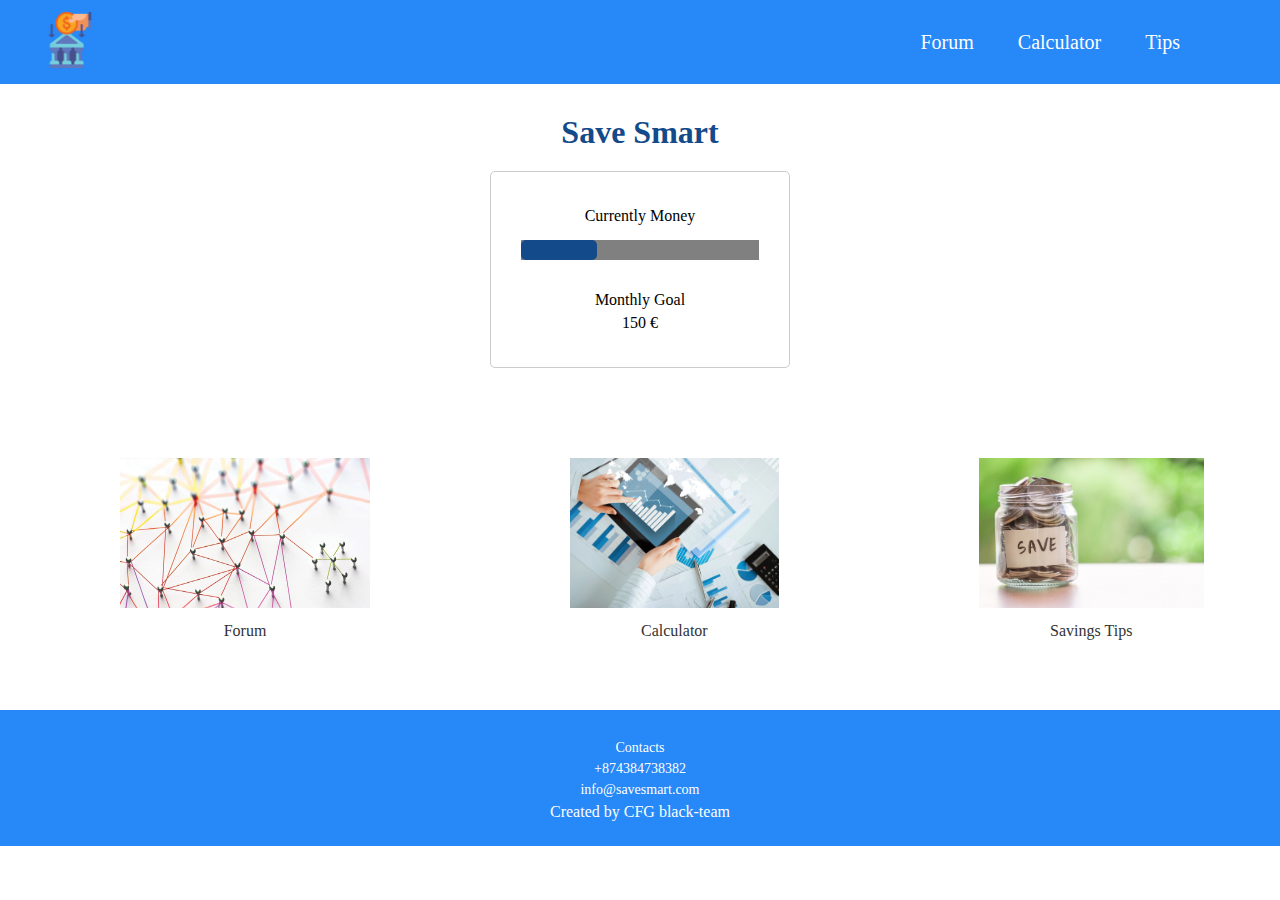
==== index.html @ 10fc606c "index page (elements and CSS)" ====
<!DOCTYPE html>
<html lang="en">
  <head>
    <meta charset="UTF-8">
    <meta name="viewport" content="width=device-width, initial-scale=1.0" >
    <title>Budget Planner</title>
    <link rel="stylesheet" href="style.css" />
  </head>

  <body>
    <nav class="navbar">
        <div class="icon">
          <a href="index.html">
            <img src="imgs/icon.png" alt="">
          </a>  
        </div>
     
        <div class="links">
          <a href="pages/forum.html">Forum</a>
          <a href="pages/calculator.html">Calculator</a>
          <a href="#tips">Tips</a>
        </div>
    </nav>

    <main>
        <h1>Save Smart</h1>

        <div class="goal">
          <p>Currently Money</p>
          <progress id="goalBar" value="32" max="100"> 32% </progress>
          <div class="moneyGoal">
            <p>Monthly Goal</p>
            <p>150 €</p>            
          </div>
        </div>

        <div class="pages">
          <div class="linkPages">
            <img src="imgs/forum.jpg" alt="">
            <a href="pages/forum.html">Forum</a>
          </div>
          <div class="linkPages">
            <img src="imgs/calculator.jpeg" alt="">
            <a href="pages/calculator.html">Calculator</a>
          </div>
          <div class="linkPages">
            <img src="imgs/tips.jpg" alt="">
            <a href="">Savings Tips</a>
          </div>
        </div>

      <footer>
        <div class="footerContacts">
          <p>Contacts</p>
          <p>+874384738382</p>
          <p>info@savesmart.com</p>
        </div>
        <p>Created by CFG black-team</p>
      </footer>

    </main>
    <script src="/js/main.js"></script>
  </body>
</html>
---- style.css ----
body {
    margin: 0;
}

* {
    margin: 0;
    padding: 0;
    box-sizing: border-box;
}

a {
    text-decoration: none;
}

h1 {
    text-align: center;
    margin-top: 30px;
    color: rgb(19, 74, 138);
}

/* Styling the Navbar */
.navbar {
    background-color: rgb(39, 136, 247);
    display: flex;
    justify-content: space-between;
    align-items: center;
    padding: 10px 20px;
}

/* Styling the Navbar icon */
.icon img {
    width: 60px;
    height: auto;
    margin-left: 20px;
    
}

/* Styling the Navbar links */
.links {
    margin-right: 40px;
}

.links a {
    color: white;
    margin-right: 40px;
    font-size: 20px;
}

.links a:hover {
    color: lightgray;
}


/* Styling the footer */
footer {
    background-color: rgb(39, 136, 247);
    color: white;
    text-align: center;
    padding: 20px 0;
}

/* Styling the footer content */
footer p {
    margin: 5px;
}

/* Styling the footer contacts section */
.footerContacts {
    margin-top: 10px;
    font-size: 14px;
}

.footerContacts p {
    margin: 5px 0;
}

/* Styling footer links */
.footerContacts a {
    color: white;
    text-decoration: none;
}

.footerContacts a:hover {
    text-decoration: underline;
}





/* Styling the goal container */
.goal {
    text-align: center;
    margin: 20px auto;
    padding: 30px;
    border: 1px solid #ccc;
    border-radius: 5px;
    max-width: 300px;
}

/* Styling the progress bar */
#goalBar {
    width: 100%;
    height: 20px;
    appearance: none;
    border: none;
    background-color: #f1f1f1;
    border-radius: 10px;
    margin: 10px 0;
}

/* Styling the progress bar value */
#goalBar::-webkit-progress-value {
    background-color: rgb(19, 74, 138);
    border-radius: 5px;
}

/* Styling the labels */
.goal p {
    margin: 5px 0;
}

.moneyGoal {
    margin-top: 20px;
}








/* Styling the pages container */
.pages {
    display: flex;
    justify-content: space-between;
    align-items: center;
    padding: 20px;
}

/* Styling each link set */
.linkPages {
    text-align: center;
    margin: 50px 100px;
}

.linkPages img {
    max-width: 250px;
    height: 150px;
    margin-bottom: 10px;
}

.linkPages a {
    color: #333;
    font-size: 16px;
}

.linkPages a:hover {
    color: lightgray;
}
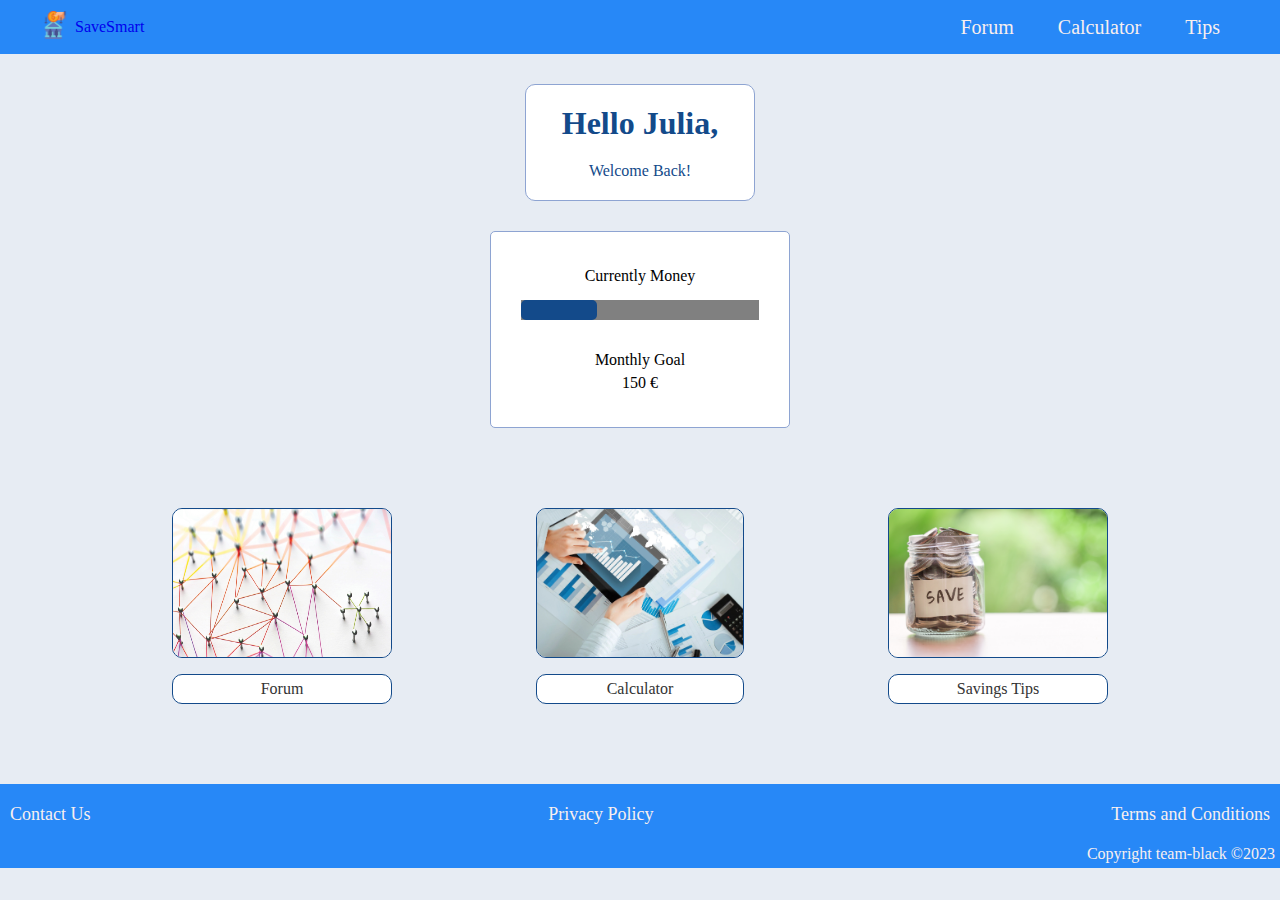
==== commit c544103e: "Calculator + CSS" ====
--- a/index.html
+++ b/index.html
@@ -1,64 +1,68 @@
 <!DOCTYPE html>
 <html lang="en">
   <head>
-    <meta charset="UTF-8">
-    <meta name="viewport" content="width=device-width, initial-scale=1.0" >
+    <meta charset="UTF-8" />
+    <meta name="viewport" content="width=device-width, initial-scale=1.0" />
     <title>Budget Planner</title>
     <link rel="stylesheet" href="style.css" />
   </head>
 
   <body>
     <nav class="navbar">
-        <div class="icon">
-          <a href="index.html">
-            <img src="imgs/icon.png" alt="">
-          </a>  
-        </div>
-     
-        <div class="links">
-          <a href="pages/forum.html">Forum</a>
-          <a href="pages/calculator.html">Calculator</a>
-          <a href="#tips">Tips</a>
-        </div>
+      <div class="icon">
+        <a href="index.html">
+          <img src="imgs/icon.png" alt="" />
+        </a>
+        <a href="index.html">SaveSmart</a>
+      </div>
+
+      <div class="links">
+        <a href="pages/forum.html">Forum</a>
+        <a href="pages/calculator.html">Calculator</a>
+        <a href="pages/tips.html">Tips</a>
+      </div>
     </nav>
 
     <main>
-        <h1>Save Smart</h1>
+      <div class="welcome">
+        <h1>Hello Julia,</h1>
+        <p>Welcome Back!</p>      
+      </div>
 
-        <div class="goal">
-          <p>Currently Money</p>
-          <progress id="goalBar" value="32" max="100"> 32% </progress>
-          <div class="moneyGoal">
-            <p>Monthly Goal</p>
-            <p>150 €</p>            
-          </div>
+
+      <div class="goal">
+        <p>Currently Money</p>
+        <progress id="goalBar" value="32" max="100">32%</progress>
+        <div class="moneyGoal">
+          <p>Monthly Goal</p>
+          <p>150 €</p>
         </div>
+      </div>
 
-        <div class="pages">
-          <div class="linkPages">
-            <img src="imgs/forum.jpg" alt="">
-            <a href="pages/forum.html">Forum</a>
-          </div>
-          <div class="linkPages">
-            <img src="imgs/calculator.jpeg" alt="">
-            <a href="pages/calculator.html">Calculator</a>
-          </div>
-          <div class="linkPages">
-            <img src="imgs/tips.jpg" alt="">
-            <a href="">Savings Tips</a>
-          </div>
+      <div class="pages">
+        <div class="linkPages">
+          <img src="imgs/forum.jpg" alt="" />
+          <a href="pages/forum.html">Forum</a>
         </div>
+        <div class="linkPages">
+          <img src="imgs/calculator.jpeg" alt="" />
+          <a href="pages/calculator.html">Calculator</a>
+        </div>
+        <div class="linkPages">
+          <img src="imgs/tips.jpg" alt="" />
+          <a href="pages/tips.html">Savings Tips</a>
+        </div>
+      </div>
 
       <footer>
         <div class="footerContacts">
-          <p>Contacts</p>
-          <p>+874384738382</p>
-          <p>info@savesmart.com</p>
+          <a href="mailto:info@savesmart.com">Contact Us</a>
+          <a href="" target="_blank">Privacy Policy</a>
+          <a href="" target="_blank">Terms and Conditions</a>
         </div>
-        <p>Created by CFG black-team</p>
+        <p>Copyright team-black ©2023</p>
       </footer>
-
     </main>
     <script src="/js/main.js"></script>
   </body>
-</html>+</html>
--- a/style.css
+++ b/style.css
@@ -1,5 +1,13 @@
+:root {
+    --main-blue: rgb(39, 136, 247); 
+    --secondary-blue: #8EA4D2; 
+    --main-white : #f8efef;
+}
+
+
 body {
     margin: 0;
+    background-color: rgb(231, 236, 243);
 }
 
 * {
@@ -14,69 +22,105 @@
 
 h1 {
     text-align: center;
-    margin-top: 30px;
     color: rgb(19, 74, 138);
 }
 
 /* Styling the Navbar */
 .navbar {
-    background-color: rgb(39, 136, 247);
+    background-color: var(--main-blue);
+    width: 100%;
     display: flex;
     justify-content: space-between;
     align-items: center;
     padding: 10px 20px;
-}
+    /* overflow: hidden; */
+}
+
+@media only screen and (max-width: 600px) {
+    .navbar{
+        display: flex;
+        justify-content: space-between;
+        align-items:first baseline;
+        /* padding: 10px; */
+    }
+    
+    .links a{
+        margin-right: 0;
+    }
+}
+
+
 
 /* Styling the Navbar icon */
+.icon {
+    /* text-align: center; */
+    color: var(--main-white);
+    margin-left: 20px;  
+    display: flex;
+    align-items: center;
+    gap: 5px;
+}
+
 .icon img {
-    width: 60px;
+    width: 30px;
     height: auto;
-    margin-left: 20px;
-    
 }
 
 /* Styling the Navbar links */
 .links {
-    margin-right: 40px;
+    /* margin-right: 40px; */
 }
 
 .links a {
-    color: white;
+    color: var(--main-white);
     margin-right: 40px;
     font-size: 20px;
 }
 
 .links a:hover {
     color: lightgray;
-}
+    background-color: var(--secondary-blue);
+    padding: 15px;
+}
+
+
 
 
 /* Styling the footer */
 footer {
-    background-color: rgb(39, 136, 247);
-    color: white;
-    text-align: center;
-    padding: 20px 0;
+    background-color: var(--main-blue);
+    color: var(--main-white);
+    text-align: center;
+    display: flex;
+    flex-direction: column; 
+    flex-wrap: wrap;
 }
 
 /* Styling the footer content */
 footer p {
-    margin: 5px;
+    /* margin: 5px; */
 }
 
 /* Styling the footer contacts section */
 .footerContacts {
-    margin-top: 10px;
-    font-size: 14px;
-}
-
-.footerContacts p {
-    margin: 5px 0;
+    display: flex;
+    justify-content: space-between;
+    padding: 20px 10px;
+    gap: 1rem;
+    /* margin-top: 10px; */
+    font-size: 18px;
+    /* text-align: left; */
+}
+
+footer p{
+    display: flex;
+    align-self: flex-end;
+    padding: 0 5px 5px 0;
 }
 
 /* Styling footer links */
 .footerContacts a {
-    color: white;
+    color: var(--main-white);
     text-decoration: none;
 }
 
@@ -84,6 +128,38 @@
     text-decoration: underline;
 }
 
+@media only screen and (max-width: 600px) {
+    footer {
+        display: flex;
+        flex-direction: column;
+    } 
+
+    footer p {
+        font-size: x-small;
+    }
+}
+
+
+
+
+
+/* Styling the welcome container */
+.welcome {
+    text-align: center;
+    background-color: white;
+    margin: 30px 525px;
+    border: 1px solid;
+    border-radius: 10px;
+    border-color: var(--secondary-blue);
+    padding-top: 20px;
+    padding-bottom: 20px;
+}
+
+.welcome p {
+    color: rgb(19, 74, 138);
+    margin-top: 20px;
+}
+
 
 
 
@@ -93,9 +169,11 @@
     text-align: center;
     margin: 20px auto;
     padding: 30px;
-    border: 1px solid #ccc;
+    border: 1px solid;
     border-radius: 5px;
+    border-color: var(--secondary-blue);
     max-width: 300px;
+    background-color: white;
 }
 
 /* Styling the progress bar */
@@ -129,33 +207,112 @@
 
 
 
-
-
 /* Styling the pages container */
 .pages {
     display: flex;
-    justify-content: space-between;
+    justify-content: space-around;
     align-items: center;
-    padding: 20px;
+    gap: 0px;
+    margin: 5rem 100px;
 }
 
 /* Styling each link set */
 .linkPages {
-    text-align: center;
-    margin: 50px 100px;
+    display: flex;
+    flex-direction: column;
+    text-align: center;
+    min-width: 150px;
+    gap: 1rem;
 }
 
 .linkPages img {
-    max-width: 250px;
+    max-width: 220px;
     height: 150px;
-    margin-bottom: 10px;
+    border: 1px solid;
+    border-radius: 10px;
+    border-color: rgb(19, 74, 138);
 }
 
 .linkPages a {
     color: #333;
     font-size: 16px;
+    border: 1px solid;
+    border-radius: 10px;
+    border-color: rgb(19, 74, 138);
+    background-color: white;
+    padding: 5px 10px; 
+    text-align: center;
 }
 
 .linkPages a:hover {
     color: lightgray;
 }
+
+@media only screen and (max-width: 600px) {
+    .pages {
+        display: flex;
+        align-items: center;
+        justify-content: center;
+    }
+}
+
+
+
+
+
+
+
+
+/* Styling the calculator container */
+.calculator {
+    max-width: 400px;
+    margin: 0 auto;
+    padding: 20px;
+    border: 1px solid #ccc;
+    border-radius: 5px;
+    text-align: center;
+    background-color: #f9f9f9;
+}
+
+/* Styling calculator elements */
+h1 {
+    margin-bottom: 20px;
+}
+
+label {
+    display: block;
+    margin-bottom: 5px;
+}
+
+input {
+    width: 100%;
+    padding: 8px;
+    margin-bottom: 15px;
+    border: 1px solid #ccc;
+    border-radius: 3px;
+}
+
+button {
+    background-color: #007BFF;
+    color: white;
+    padding: 10px 20px;
+    border: none;
+    border-radius: 5px;
+    cursor: pointer;
+    transition: background-color 0.3s;
+}
+
+button:hover {
+    background-color: #0056b3;
+}
+
+#results {
+    margin-top: 20px;
+    text-align: center;
+}
+
+/* Styling result message */
+#resultMessage {
+    font-weight: bold;
+    color: #333;
+}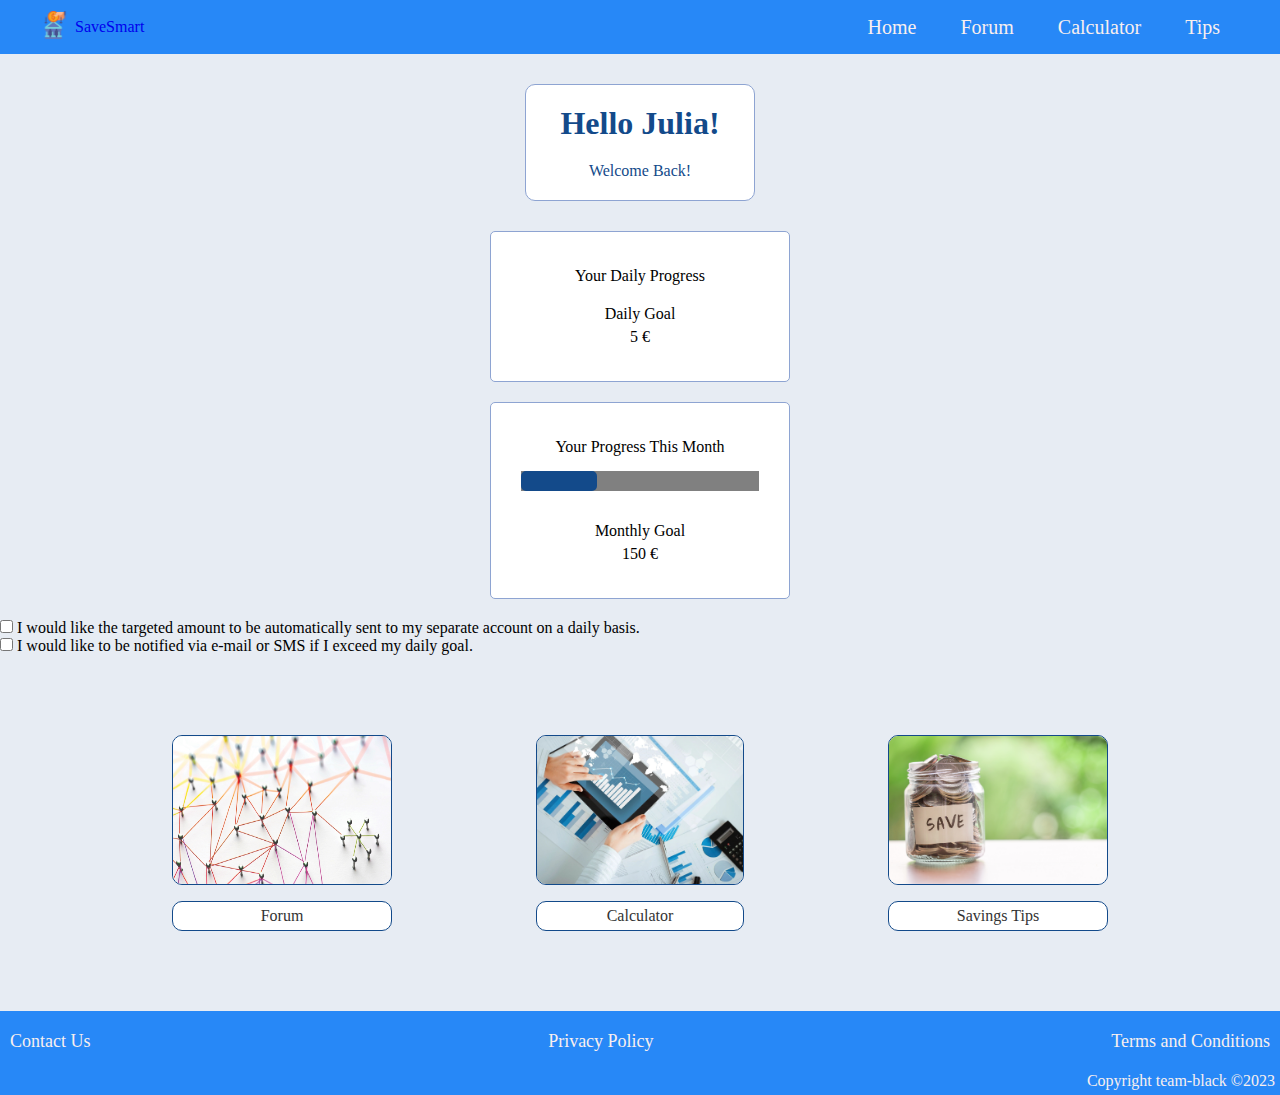
==== commit 332e0a66: "- some elements are positioned  differently and hence necessary changes are made in the html file. -" ====
--- a/index.html
+++ b/index.html
@@ -4,7 +4,11 @@
     <meta charset="UTF-8" />
     <meta name="viewport" content="width=device-width, initial-scale=1.0" />
     <title>Budget Planner</title>
-    <link rel="stylesheet" href="style.css" />
+
+    <!-- styling of body, navbar and footer  -->
+    <link rel="stylesheet" href="./main.css" />
+
+    <link rel="stylesheet" href="./styles/index.css" />
   </head>
 
   <body>
@@ -17,6 +21,7 @@
       </div>
 
       <div class="links">
+        <a href="./index.html">Home</a>
         <a href="pages/forum.html">Forum</a>
         <a href="pages/calculator.html">Calculator</a>
         <a href="pages/tips.html">Tips</a>
@@ -25,17 +30,43 @@
 
     <main>
       <div class="welcome">
-        <h1>Hello Julia,</h1>
-        <p>Welcome Back!</p>      
+        <h1 id="username">Hello Julia!</h1>
+        <p>Welcome Back!</p>
       </div>
 
+      <div class="goals" >
+        <div class="goal">
+          <p>Your Daily Progress</p>
+          <div class="moneyGoal">
+            <p>Daily Goal</p>
+            <p id="dailyGoal">5 €</p>
+          </div>
+        </div>
 
-      <div class="goal">
-        <p>Currently Money</p>
-        <progress id="goalBar" value="32" max="100">32%</progress>
-        <div class="moneyGoal">
-          <p>Monthly Goal</p>
-          <p>150 €</p>
+        <div class="goal">
+          <p>Your Progress This Month</p>
+          <progress id="goalBar" value="32" max="100">32%</progress>
+          <div class="moneyGoal">
+            <p>Monthly Goal</p>
+            <p id="monthlyGoal">150 €</p>
+          </div>
+        </div>
+      </div>
+
+      <div id="options">
+        <div class="option">
+          <input type="checkbox" id="option1" name="option1" value="option1" />
+          <label for="option1"
+            >I would like the targeted amount to be automatically sent to my
+            separate account on a daily basis.</label
+          >
+        </div>
+        <div class="option">
+          <input type="checkbox" id="option2" name="option2" value="option2" />
+          <label for="option2"
+            >I would like to be notified via e-mail or SMS if I exceed my daily
+            goal.</label
+          >
         </div>
       </div>
 
@@ -63,6 +94,6 @@
         <p>Copyright team-black ©2023</p>
       </footer>
     </main>
-    <script src="/js/main.js"></script>
+    <script src="./js/dummy_data.js"></script>
   </body>
 </html>
--- a/main.css
+++ b/main.css
@@ -0,0 +1,125 @@
+/* This file contains general rules for styling of body, navigation bar and footer */
+:root {
+    --main-blue: rgb(39, 136, 247);
+    --secondary-blue: #8EA4D2;
+    --main-white: #f8efef;
+}
+
+
+body {
+    margin: 0;
+    background-color: rgb(231, 236, 243);
+}
+
+* {
+    margin: 0;
+    padding: 0;
+    box-sizing: border-box;
+}
+
+/* Styling the Navbar */
+.navbar {
+    background-color: var(--main-blue);
+    width: 100%;
+    display: flex;
+    justify-content: space-between;
+    align-items: center;
+    padding: 10px 20px;
+}
+
+/* styling navbar and the related elements to make the page responsive */
+@media only screen and (max-width: 600px) {
+    .navbar {
+        display: flex;
+        justify-content: space-between;
+        align-items: first baseline;
+        /* padding: 10px; */
+    }
+
+    .links a {
+        margin-right: 0;
+    }
+}
+
+
+
+/* Styling the Navbar icon */
+.icon {
+    /* text-align: center; */
+    color: var(--main-white);
+    margin-left: 20px;
+    display: flex;
+    align-items: center;
+    gap: 5px;
+}
+
+.icon img {
+    width: 30px;
+    height: auto;
+}
+
+/* Styling the Navbar links */
+
+.links a {
+    color: var(--main-white);
+    margin-right: 40px;
+    font-size: 20px;
+}
+
+.links a:hover {
+    color: lightgray;
+    background-color: var(--secondary-blue);
+    padding: 15px;
+}
+
+
+
+
+/* Styling the footer */
+footer {
+    background-color: var(--main-blue);
+    color: var(--main-white);
+    text-align: center;
+    display: flex;
+    flex-direction: column;
+}
+
+
+/* Styling the footer contacts section */
+.footerContacts {
+    display: flex;
+    justify-content: space-between;
+    padding: 20px 10px;
+    gap: 1rem;
+    /* margin-top: 10px; */
+    font-size: 18px;
+    /* text-align: left; */
+}
+
+footer p {
+    display: flex;
+    align-self: flex-end;
+    padding: 0 5px 5px 0;
+}
+
+/* Styling footer links */
+.footerContacts a {
+    color: var(--main-white);
+    text-decoration: none;
+}
+
+.footerContacts a:hover {
+    text-decoration: underline;
+}
+
+/* styling footer and the related elements to make the page responsive */
+@media only screen and (max-width: 600px) {
+    footer {
+        display: flex;
+        flex-direction: column;
+    }
+
+    footer p {
+        font-size: x-small;
+    }
+}--- a/styles/index.css
+++ b/styles/index.css
@@ -0,0 +1,120 @@
+a {
+    text-decoration: none;
+}
+
+
+/* !!!!! */
+h1 {
+    text-align: center;
+    color: rgb(19, 74, 138);
+}
+
+/* Styling the welcome container */
+.welcome {
+    text-align: center;
+    background-color: white;
+    margin: 30px 525px;
+    border: 1px solid;
+    border-radius: 10px;
+    border-color: var(--secondary-blue);
+    padding-top: 20px;
+    padding-bottom: 20px;
+}
+
+.welcome p {
+    color: rgb(19, 74, 138);
+    margin-top: 20px;
+}
+
+
+
+/* Styling the goal container */
+.goal {
+    text-align: center;
+    margin: 20px auto;
+    padding: 30px;
+    border: 1px solid;
+    border-radius: 5px;
+    border-color: var(--secondary-blue);
+    max-width: 300px;
+    background-color: white;
+}
+
+/* Styling the progress bar */
+#goalBar {
+    width: 100%;
+    height: 20px;
+    appearance: none;
+    border: none;
+    background-color: #f1f1f1;
+    border-radius: 10px;
+    margin: 10px 0;
+}
+
+/* Styling the progress bar value */
+#goalBar::-webkit-progress-value {
+    background-color: rgb(19, 74, 138);
+    border-radius: 5px;
+}
+
+/* Styling the labels */
+.goal p {
+    margin: 5px 0;
+}
+
+.moneyGoal {
+    margin-top: 20px;
+}
+
+
+/* Styling the pages container */
+.pages {
+    display: flex;
+    justify-content: space-around;
+    flex-wrap: wrap;
+    align-items: center;
+    gap: 0px;
+    margin: 5rem 100px;
+}
+
+/* Styling each link set */
+.linkPages {
+    display: flex;
+    flex-direction: column;
+    text-align: center;
+    min-width: 150px;
+    gap: 1rem;
+}
+
+.linkPages img {
+    max-width: 220px;
+    height: 150px;
+    border: 1px solid;
+    border-radius: 10px;
+    border-color: rgb(19, 74, 138);
+}
+
+.linkPages a {
+    color: #333;
+    font-size: 16px;
+    border: 1px solid;
+    border-radius: 10px;
+    border-color: rgb(19, 74, 138);
+    background-color: white;
+    padding: 5px 10px; 
+    text-align: center;
+}
+
+.linkPages a:hover {
+    color: lightgray;
+}
+
+@media only screen and (max-width: 600px) {
+    .pages {
+        display: flex;
+        align-items: center;
+        justify-content: center;
+        flex-wrap: wrap;
+        gap: 2rem;
+    }
+}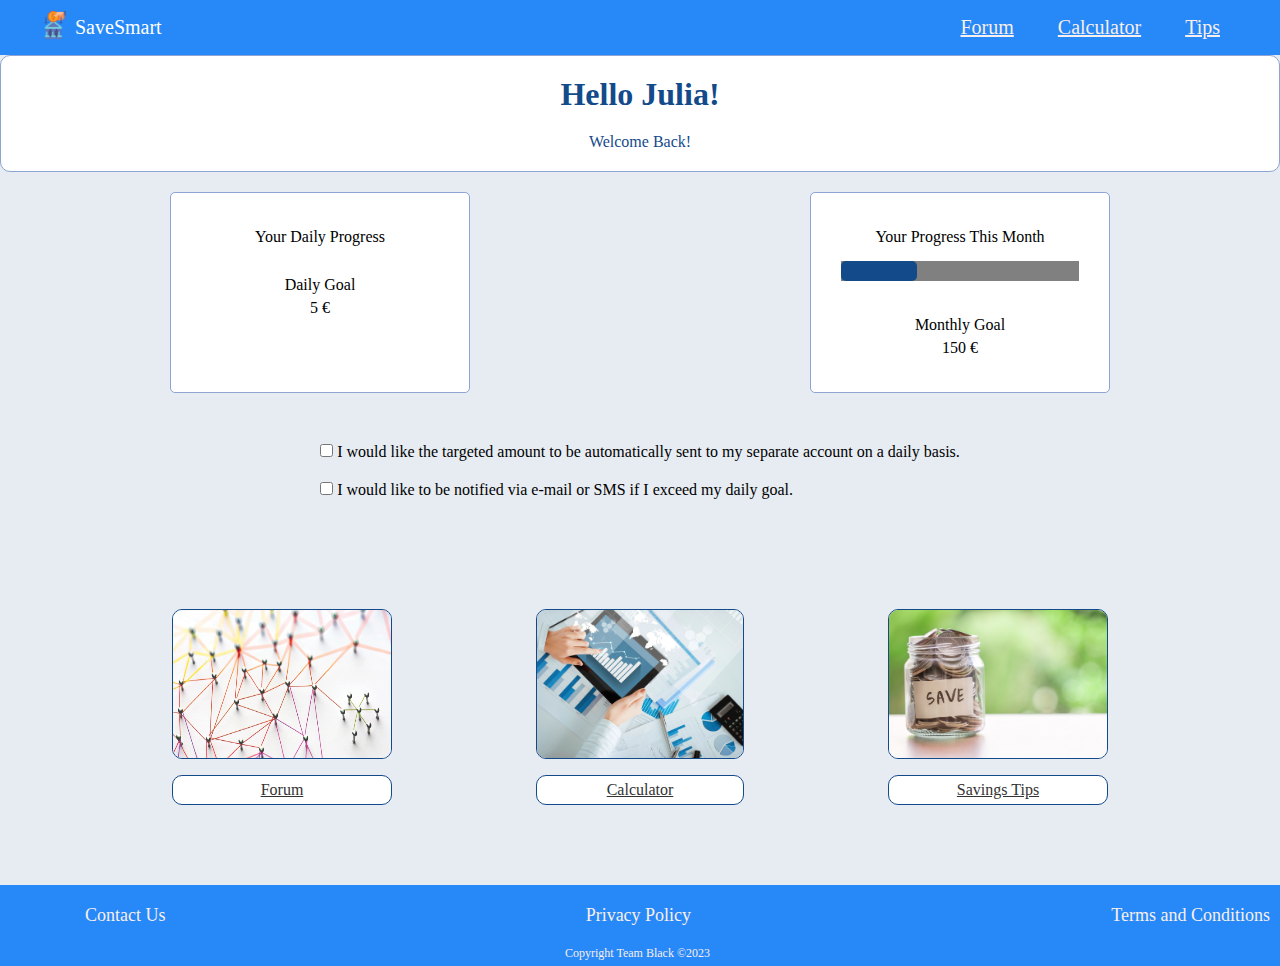
==== commit c1350823: "styling of a element in the navbar, is moved to main.css and deleted from the index.css file." ====
--- a/index.html
+++ b/index.html
@@ -7,7 +7,6 @@
 
     <!-- styling of body, navbar and footer  -->
     <link rel="stylesheet" href="./main.css" />
-
     <link rel="stylesheet" href="./styles/index.css" />
   </head>
 
@@ -21,7 +20,6 @@
       </div>
 
       <div class="links">
-        <a href="./index.html">Home</a>
         <a href="pages/forum.html">Forum</a>
         <a href="pages/calculator.html">Calculator</a>
         <a href="pages/tips.html">Tips</a>
@@ -85,15 +83,15 @@
         </div>
       </div>
 
-      <footer>
-        <div class="footerContacts">
-          <a href="mailto:info@savesmart.com">Contact Us</a>
-          <a href="" target="_blank">Privacy Policy</a>
-          <a href="" target="_blank">Terms and Conditions</a>
-        </div>
-        <p>Copyright team-black ©2023</p>
-      </footer>
     </main>
+    <footer>
+      <div class="footerContacts">
+        <a href="mailto:info@savesmart.com">Contact Us</a>
+        <a href="./pages/extra/privacy_policy.html" target="_blank">Privacy Policy</a>
+        <a href="./pages/extra/terms_and_conditions.html" target="_blank">Terms and Conditions</a>
+      </div>
+      <p>Copyright Team Black ©2023</p>
+    </footer>
     <script src="./js/dummy_data.js"></script>
   </body>
 </html>
--- a/main.css
+++ b/main.css
@@ -1,125 +1,126 @@
 /* This file contains general rules for styling of body, navigation bar and footer */
 :root {
-    --main-blue: rgb(39, 136, 247);
-    --secondary-blue: #8EA4D2;
-    --main-white: #f8efef;
+  --main-blue: rgb(39, 136, 247);
+  --secondary-blue: #8ea4d2;
+  --main-white: #f8efef;
 }
 
-
 body {
-    margin: 0;
-    background-color: rgb(231, 236, 243);
+  margin: 0;
+  background-color: rgb(231, 236, 243);
 }
 
 * {
-    margin: 0;
-    padding: 0;
-    box-sizing: border-box;
+  margin: 0;
+  padding: 0;
+  box-sizing: border-box;
 }
 
 /* Styling the Navbar */
 .navbar {
-    background-color: var(--main-blue);
-    width: 100%;
-    display: flex;
-    justify-content: space-between;
-    align-items: center;
-    padding: 10px 20px;
+  background-color: var(--main-blue);
+  width: 100%;
+  display: flex;
+  justify-content: space-between;
+  align-items: center;
+  padding: 10px 20px;
 }
 
 /* styling navbar and the related elements to make the page responsive */
 @media only screen and (max-width: 600px) {
-    .navbar {
-        display: flex;
-        justify-content: space-between;
-        align-items: first baseline;
-        /* padding: 10px; */
-    }
+  .navbar {
+    display: flex;
+    justify-content: space-between;
+    align-items: first baseline;
+    /* padding: 10px; */
+  }
 
-    .links a {
-        margin-right: 0;
-    }
+  .links a {
+    margin-right: 0;
+  }
 }
-
-
 
 /* Styling the Navbar icon */
 .icon {
-    /* text-align: center; */
-    color: var(--main-white);
-    margin-left: 20px;
-    display: flex;
-    align-items: center;
-    gap: 5px;
+  /* text-align: center; */
+  color: var(--main-white);
+  margin-left: 20px;
+  display: flex;
+  align-items: center;
+  gap: 5px;
 }
 
 .icon img {
-    width: 30px;
-    height: auto;
+  width: 30px;
+  height: auto;
+}
+
+.icon a {
+  text-decoration: none;
+  color: white;
+  font-size: 20px;
 }
 
 /* Styling the Navbar links */
 
 .links a {
-    color: var(--main-white);
-    margin-right: 40px;
-    font-size: 20px;
+  color: var(--main-white);
+  margin-right: 40px;
+  font-size: 20px;
 }
 
 .links a:hover {
-    color: lightgray;
-    background-color: var(--secondary-blue);
-    padding: 15px;
+  color: lightgray;
+  background-color: var(--secondary-blue);
+  padding: 15px;
 }
-
-
-
 
 /* Styling the footer */
 footer {
-    background-color: var(--main-blue);
-    color: var(--main-white);
-    text-align: center;
-    display: flex;
-    flex-direction: column;
+  background-color: var(--main-blue);
+  color: var(--main-white);
+  text-align: center;
+  display: flex;
+  flex-direction: column;
 }
-
 
 /* Styling the footer contacts section */
 .footerContacts {
-    display: flex;
-    justify-content: space-between;
-    padding: 20px 10px;
-    gap: 1rem;
-    /* margin-top: 10px; */
-    font-size: 18px;
-    /* text-align: left; */
+  display: flex;
+  justify-content: space-between;
+  padding: 20px 10px;
+  gap: 1rem;
+  /* margin-top: 10px; */
+  font-size: 18px;
+  /* text-align: left; */
 }
 
 footer p {
-    display: flex;
-    align-self: flex-end;
-    padding: 0 5px 5px 0;
+  display: flex;
+  align-self: center;
+  padding: 0 5px 5px 0;
+  font-size: 12px;
 }
 
 /* Styling footer links */
 .footerContacts a {
-    color: var(--main-white);
-    text-decoration: none;
+  color: var(--main-white);
+  text-decoration: none;
+  padding-left: 75px;
 }
 
 .footerContacts a:hover {
-    text-decoration: underline;
+  text-decoration: underline;
 }
 
 /* styling footer and the related elements to make the page responsive */
 @media only screen and (max-width: 600px) {
-    footer {
-        display: flex;
-        flex-direction: column;
-    }
+  footer {
+    display: flex;
+    flex-direction: column;
+  }
 
-    footer p {
-        font-size: x-small;
-    }
-}+  footer p {
+    font-size: x-small;
+  }
+}
--- a/styles/index.css
+++ b/styles/index.css
@@ -1,120 +1,144 @@
-a {
-    text-decoration: none;
-}
-
-
-/* !!!!! */
 h1 {
-    text-align: center;
-    color: rgb(19, 74, 138);
+  text-align: center;
+  color: rgb(19, 74, 138);
 }
 
 /* Styling the welcome container */
 .welcome {
-    text-align: center;
-    background-color: white;
-    margin: 30px 525px;
-    border: 1px solid;
-    border-radius: 10px;
-    border-color: var(--secondary-blue);
-    padding-top: 20px;
-    padding-bottom: 20px;
+  text-align: center;
+  background-color: white;
+  border: 1px solid;
+  border-radius: 10px;
+  border-color: var(--secondary-blue);
+  padding: 20px 0;
 }
 
 .welcome p {
-    color: rgb(19, 74, 138);
-    margin-top: 20px;
+  color: rgb(19, 74, 138);
+  margin-top: 20px;
 }
 
+/* Styling the goal container */
+.goals {
+  display: grid;
+  grid-template-columns: 2fr 2fr;
+  justify-content: space-evenly;
+}
 
-
-/* Styling the goal container */
 .goal {
-    text-align: center;
-    margin: 20px auto;
-    padding: 30px;
-    border: 1px solid;
-    border-radius: 5px;
-    border-color: var(--secondary-blue);
-    max-width: 300px;
-    background-color: white;
+  text-align: center;
+  margin: 20px auto;
+  padding: 30px;
+  border: 1px solid;
+  border-radius: 5px;
+  border-color: var(--secondary-blue);
+  max-width: 300px;
+  background-color: white;
+  width: 300px;
+  display: flex;
+  flex-direction: column;
+  align-items: center;
 }
 
 /* Styling the progress bar */
 #goalBar {
-    width: 100%;
-    height: 20px;
-    appearance: none;
-    border: none;
-    background-color: #f1f1f1;
-    border-radius: 10px;
-    margin: 10px 0;
+  width: 100%;
+  height: 20px;
+  appearance: none;
+  border: none;
+  background-color: #f1f1f1;
+  border-radius: 10px;
+  margin: 10px 0;
 }
 
 /* Styling the progress bar value */
 #goalBar::-webkit-progress-value {
-    background-color: rgb(19, 74, 138);
-    border-radius: 5px;
+  background-color: rgb(19, 74, 138);
+  border-radius: 5px;
 }
 
 /* Styling the labels */
 .goal p {
-    margin: 5px 0;
+  margin: 5px 0;
 }
 
 .moneyGoal {
-    margin-top: 20px;
+  margin-top: 20px;
+  
+}
+
+@media only screen and (max-width: 600px) {
+  .goals {
+    display: grid;
+    grid-template-columns: 2fr;
+    grid-template-rows: max-content;
+  }
 }
 
 
 /* Styling the pages container */
 .pages {
-    display: flex;
-    justify-content: space-around;
-    flex-wrap: wrap;
-    align-items: center;
-    gap: 0px;
-    margin: 5rem 100px;
+  display: flex;
+  justify-content: space-around;
+  flex-wrap: wrap;
+  align-items: center;
+  gap: 0px;
+  margin: 5rem 100px;
 }
 
 /* Styling each link set */
 .linkPages {
-    display: flex;
-    flex-direction: column;
-    text-align: center;
-    min-width: 150px;
-    gap: 1rem;
+  display: flex;
+  flex-direction: column;
+  text-align: center;
+  min-width: 150px;
+  gap: 1rem;
 }
 
 .linkPages img {
-    max-width: 220px;
-    height: 150px;
-    border: 1px solid;
-    border-radius: 10px;
-    border-color: rgb(19, 74, 138);
+  max-width: 220px;
+  height: 150px;
+  border: 1px solid;
+  border-radius: 10px;
+  border-color: rgb(19, 74, 138);
 }
 
 .linkPages a {
-    color: #333;
-    font-size: 16px;
-    border: 1px solid;
-    border-radius: 10px;
-    border-color: rgb(19, 74, 138);
-    background-color: white;
-    padding: 5px 10px; 
-    text-align: center;
+  color: #333;
+  font-size: 16px;
+  border: 1px solid;
+  border-radius: 10px;
+  border-color: rgb(19, 74, 138);
+  background-color: white;
+  padding: 5px 10px;
+  text-align: center;
 }
 
 .linkPages a:hover {
-    color: lightgray;
+  color: lightgray;
 }
 
 @media only screen and (max-width: 600px) {
-    .pages {
-        display: flex;
-        align-items: center;
-        justify-content: center;
-        flex-wrap: wrap;
-        gap: 2rem;
-    }
+  .pages {
+    display: flex;
+    align-items: center;
+    justify-content: center;
+    flex-wrap: wrap;
+    gap: 2rem;
+  }
+}
+
+#options {
+  display: grid;
+  align-items: center;
+  justify-content: center;
+  align-items: center;
+  word-wrap: break-word;
+  font-size: medium;
+  font-weight: 500;
+  padding: 20px;
+}
+
+.option {
+  padding: 10px;
 }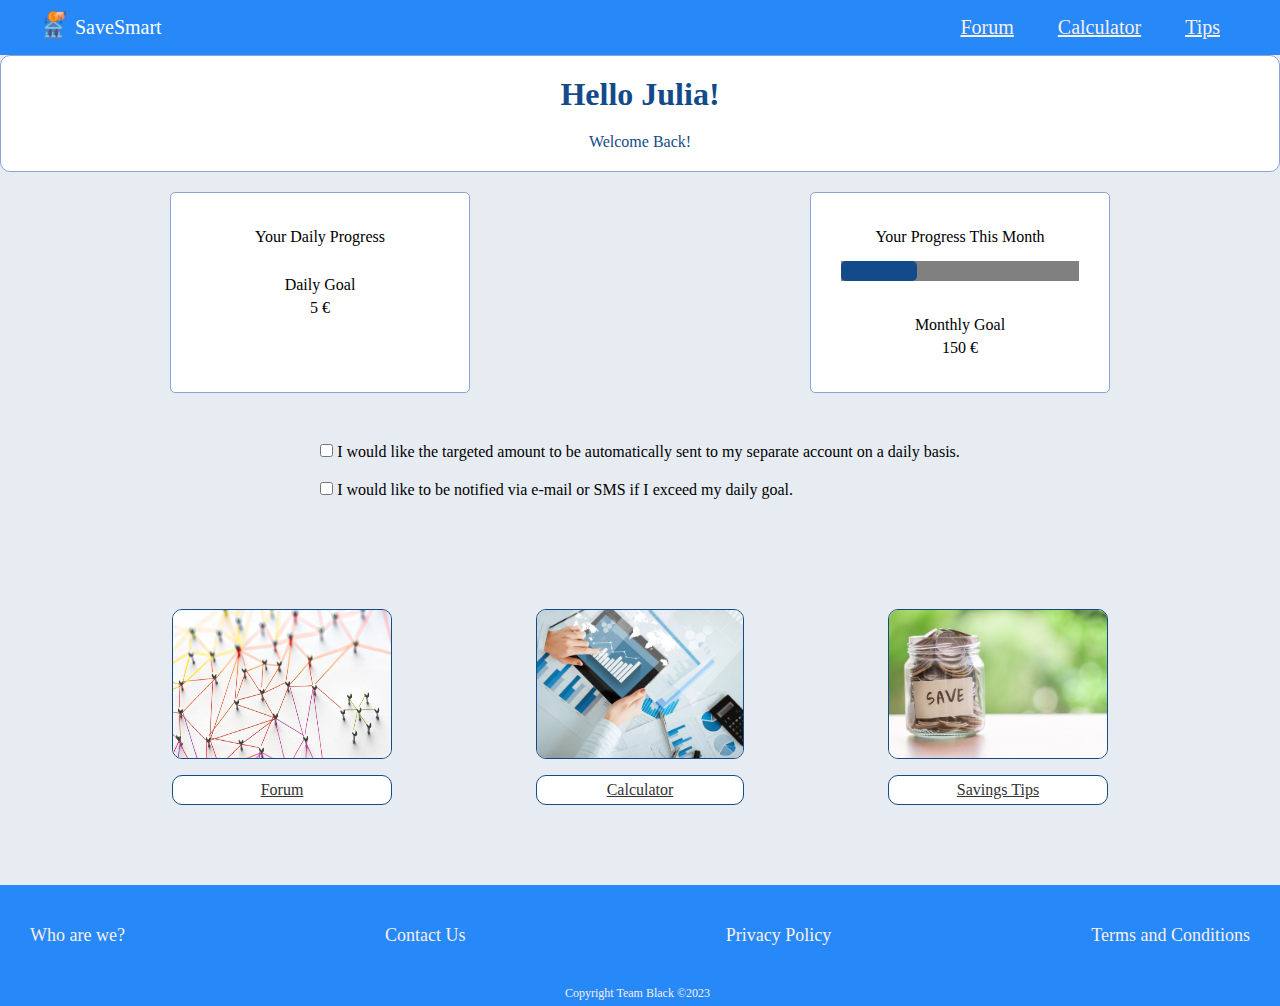
==== commit 3d736781: "a new page is created with basic code and styling." ====
--- a/index.html
+++ b/index.html
@@ -86,6 +86,7 @@
     </main>
     <footer>
       <div class="footerContacts">
+        <a href="./pages/extra/who_are_we.html" target="_blank">Who are we?</a> 
         <a href="mailto:info@savesmart.com">Contact Us</a>
         <a href="./pages/extra/privacy_policy.html" target="_blank">Privacy Policy</a>
         <a href="./pages/extra/terms_and_conditions.html" target="_blank">Terms and Conditions</a>
--- a/main.css
+++ b/main.css
@@ -8,6 +8,9 @@
 body {
   margin: 0;
   background-color: rgb(231, 236, 243);
+  min-height: 100vh;
+  display: flex;
+  flex-direction: column;
 }
 
 * {
@@ -32,7 +35,6 @@
     display: flex;
     justify-content: space-between;
     align-items: first baseline;
-    /* padding: 10px; */
   }
 
   .links a {
@@ -42,7 +44,6 @@
 
 /* Styling the Navbar icon */
 .icon {
-  /* text-align: center; */
   color: var(--main-white);
   margin-left: 20px;
   display: flex;
@@ -82,6 +83,7 @@
   text-align: center;
   display: flex;
   flex-direction: column;
+  margin-top: auto;
 }
 
 /* Styling the footer contacts section */
@@ -89,24 +91,20 @@
   display: flex;
   justify-content: space-between;
   padding: 20px 10px;
-  gap: 1rem;
-  /* margin-top: 10px; */
   font-size: 18px;
-  /* text-align: left; */
 }
 
 footer p {
-  display: flex;
-  align-self: center;
+  text-align: center;
   padding: 0 5px 5px 0;
   font-size: 12px;
 }
 
 /* Styling footer links */
 .footerContacts a {
+  padding: 20px;
   color: var(--main-white);
   text-decoration: none;
-  padding-left: 75px;
 }
 
 .footerContacts a:hover {
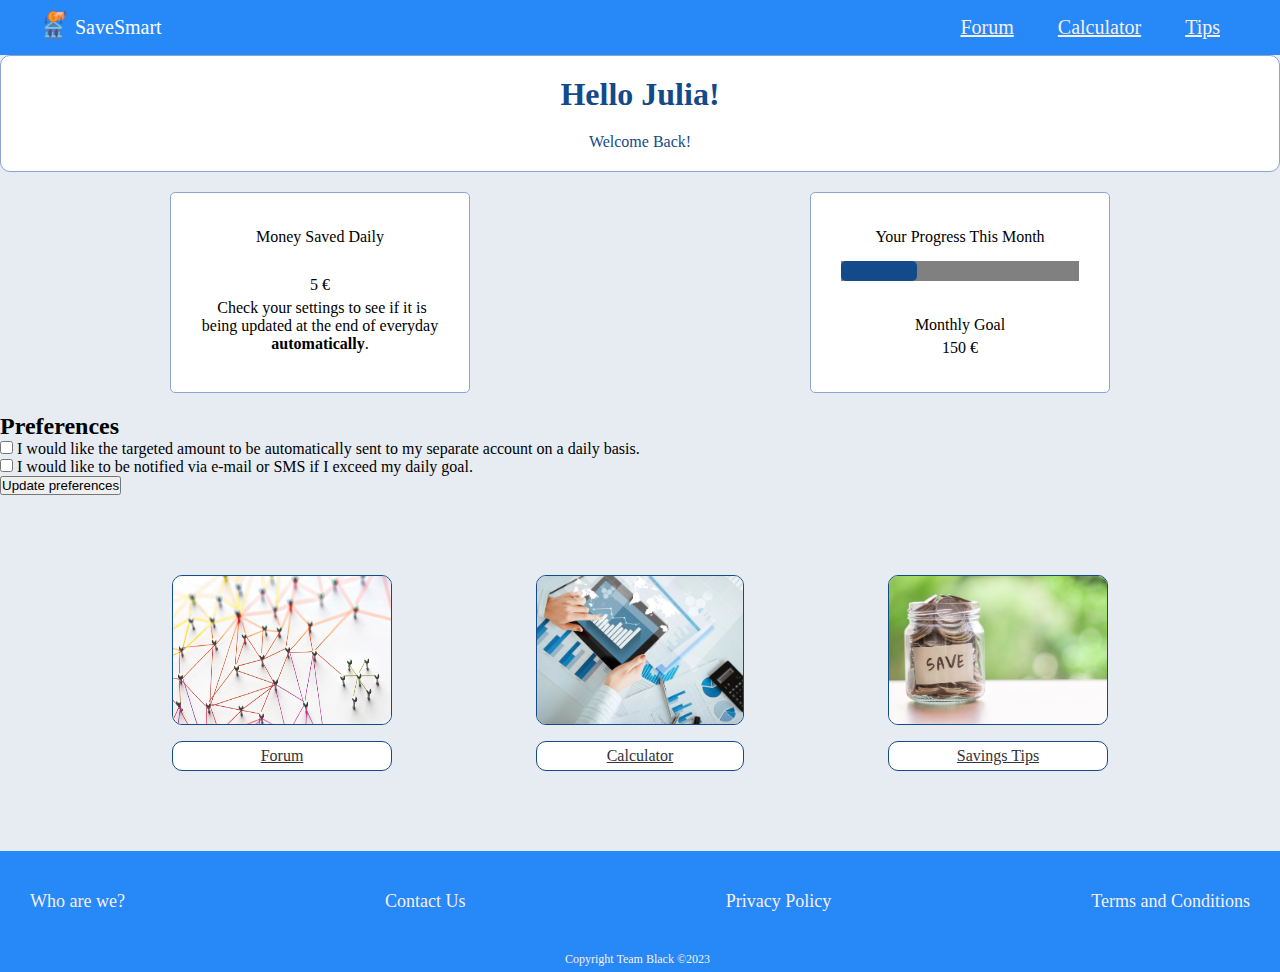
==== commit 6ee452ad: "Update index.html" ====
--- a/index.html
+++ b/index.html
@@ -14,7 +14,7 @@
     <nav class="navbar">
       <div class="icon">
         <a href="index.html">
-          <img src="imgs/icon.png" alt="" />
+          <img src="imgs/icon.png" alt="icon of the website" />
         </a>
         <a href="index.html">SaveSmart</a>
       </div>
@@ -32,12 +32,17 @@
         <p>Welcome Back!</p>
       </div>
 
-      <div class="goals" >
+      <div class="goals">
         <div class="goal">
-          <p>Your Daily Progress</p>
+          <p>Money Saved Daily</p>
           <div class="moneyGoal">
-            <p>Daily Goal</p>
             <p id="dailyGoal">5 €</p>
+            <img src="" alt="" />
+            <!-- style span --- text-align : left -->
+            <span
+              >Check your settings to see if it is being updated at the end of
+              everyday <b>automatically</b>.</span
+            >
           </div>
         </div>
 
@@ -51,21 +56,37 @@
         </div>
       </div>
 
-      <div id="options">
-        <div class="option">
-          <input type="checkbox" id="option1" name="option1" value="option1" />
-          <label for="option1"
-            >I would like the targeted amount to be automatically sent to my
-            separate account on a daily basis.</label
-          >
-        </div>
-        <div class="option">
-          <input type="checkbox" id="option2" name="option2" value="option2" />
-          <label for="option2"
-            >I would like to be notified via e-mail or SMS if I exceed my daily
-            goal.</label
-          >
-        </div>
+      <div id="preferences">
+        <form>
+          <h2>Preferences</h2>
+          <div class="preference">
+            <input
+              type="checkbox"
+              id="preference1"
+              name="preference1"
+              value="preference1"
+            />
+            <label for="preference1"
+              >I would like the targeted amount to be automatically sent to my
+              separate account on a daily basis.</label
+            >
+          </div>
+          <div class="preference">
+            <input
+              type="checkbox"
+              id="preference2"
+              name="preference2"
+              value="preference2"
+            />
+            <label for="preference2"
+              >I would like to be notified via e-mail or SMS if I exceed my
+              daily goal.</label
+            >
+          </div>
+          <div class="button">
+            <button type="submit">Update preferences</button>
+          </div>
+        </form>
       </div>
 
       <div class="pages">
@@ -82,14 +103,32 @@
           <a href="pages/tips.html">Savings Tips</a>
         </div>
       </div>
-
+      <section class="sticky">
+  <div class="bubbles">
+      <div class="bubble"></div>
+    <div class="bubble"></div>
+    <div class="bubble"></div>
+    <div class="bubble"></div>
+    <div class="bubble"></div>
+    <div class="bubble"></div>
+    <div class="bubble"></div>
+    <div class="bubble"></div>
+    <div class="bubble"></div>
+    <div class="bubble"></div>
+    
+  </div>
+</section>
     </main>
     <footer>
       <div class="footerContacts">
-        <a href="./pages/extra/who_are_we.html" target="_blank">Who are we?</a> 
+        <a href="./pages/extra/who_are_we.html" target="_blank">Who are we?</a>
         <a href="mailto:info@savesmart.com">Contact Us</a>
-        <a href="./pages/extra/privacy_policy.html" target="_blank">Privacy Policy</a>
-        <a href="./pages/extra/terms_and_conditions.html" target="_blank">Terms and Conditions</a>
+        <a href="./pages/extra/privacy_policy.html" target="_blank"
+          >Privacy Policy</a
+        >
+        <a href="./pages/extra/terms_and_conditions.html" target="_blank"
+          >Terms and Conditions</a
+        >
       </div>
       <p>Copyright Team Black ©2023</p>
     </footer>
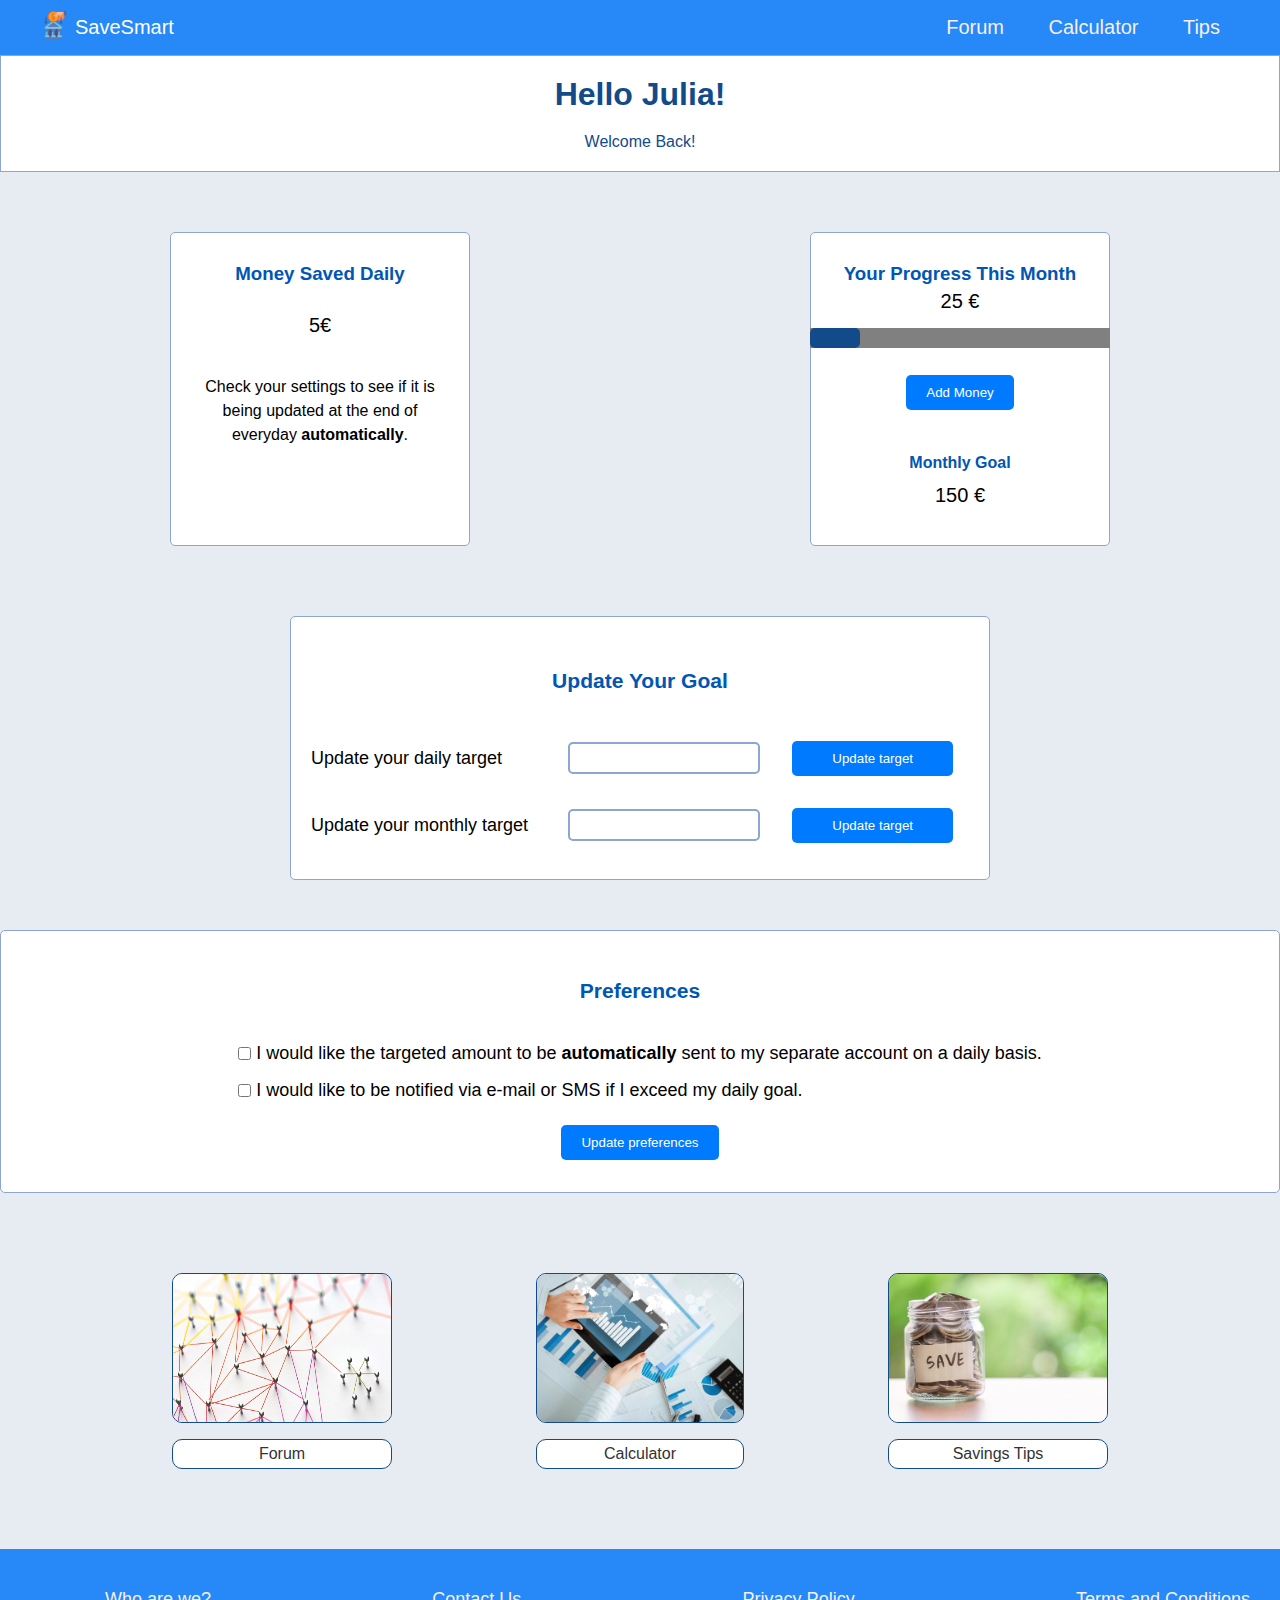
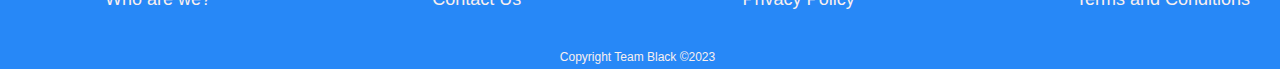
==== commit f3b64147: "some functionality along with styling are added to the homepage" ====
--- a/index.html
+++ b/index.html
@@ -34,31 +34,68 @@
 
       <div class="goals">
         <div class="goal">
-          <p>Money Saved Daily</p>
-          <div class="moneyGoal">
-            <p id="dailyGoal">5 €</p>
-            <img src="" alt="" />
-            <!-- style span --- text-align : left -->
-            <span
-              >Check your settings to see if it is being updated at the end of
-              everyday <b>automatically</b>.</span
-            >
+          <h3>Money Saved Daily</h3>
+          <div class="dailyGoal">
+            <p id="dailyGoal">5€</p>
+            <p class="settings">
+              Check your settings to see if it is being updated at the end of
+              everyday <b>automatically</b>.
+            </p>
           </div>
         </div>
 
         <div class="goal">
-          <p>Your Progress This Month</p>
-          <progress id="goalBar" value="32" max="100">32%</progress>
-          <div class="moneyGoal">
-            <p>Monthly Goal</p>
+          <h3>Your Progress This Month</h3>
+          <div class="currentMoney">
+            <p id="currentMoney">25 €</p>
+            <progress id="goalBar" max="150" value="25">25%</progress>
+            <button id="increaseMoneyButton">Add Money</button>
+          </div>
+
+          <div class="monthlyGoal">
+            <p class="month-goal">Monthly Goal</p>
             <p id="monthlyGoal">150 €</p>
           </div>
         </div>
       </div>
 
+      <div id="update-target">
+        <h3>Update Your Goal</h3>
+
+        <!-- Update DAILY target -->
+        <form id="daily-form" class="target" >
+          <label for="input-update-daily-target"
+            >Update your daily target</label
+          >
+          <input
+            type="number"
+            id="input-update-daily-target"
+            min="1"
+            max="10000"
+          />
+          <button id="btn-update-daily-target">Update target</button>
+        </form>
+
+        <!-- Update monthly target -->
+        <form id="monthy-form" class="target">
+          <label for="input-update-monthly-target"
+            >Update your monthly target</label
+          >
+          <input
+            type="number"
+            id="input-update-monthly-target"
+            min="1"
+            max="10000"
+          />
+          <button id="btn-update-monthly-target" type="submit">
+            Update target
+          </button>
+        </form>
+      </div>
+
       <div id="preferences">
         <form>
-          <h2>Preferences</h2>
+          <h3>Preferences</h3>
           <div class="preference">
             <input
               type="checkbox"
@@ -67,8 +104,8 @@
               value="preference1"
             />
             <label for="preference1"
-              >I would like the targeted amount to be automatically sent to my
-              separate account on a daily basis.</label
+              >I would like the targeted amount to be <b>automatically</b> sent
+              to my separate account on a daily basis.</label
             >
           </div>
           <div class="preference">
@@ -103,22 +140,8 @@
           <a href="pages/tips.html">Savings Tips</a>
         </div>
       </div>
-      <section class="sticky">
-  <div class="bubbles">
-      <div class="bubble"></div>
-    <div class="bubble"></div>
-    <div class="bubble"></div>
-    <div class="bubble"></div>
-    <div class="bubble"></div>
-    <div class="bubble"></div>
-    <div class="bubble"></div>
-    <div class="bubble"></div>
-    <div class="bubble"></div>
-    <div class="bubble"></div>
-    
-  </div>
-</section>
     </main>
+
     <footer>
       <div class="footerContacts">
         <a href="./pages/extra/who_are_we.html" target="_blank">Who are we?</a>
@@ -132,6 +155,8 @@
       </div>
       <p>Copyright Team Black ©2023</p>
     </footer>
-    <script src="./js/dummy_data.js"></script>
+
+    <script src="script.js"></script>
+    <script src="./js/index.js"></script>
   </body>
 </html>
--- a/main.css
+++ b/main.css
@@ -11,8 +11,109 @@
   min-height: 100vh;
   display: flex;
   flex-direction: column;
-}
-
+  font-family: sans-serif;
+}
+.bubbles{
+  position:absolute;
+  width:100%;
+  height: 100%;
+  z-index:0;
+  overflow:hidden;
+  top:0;
+  left:0;
+}
+.bubble{
+  position: absolute;
+  bottom:-100px;
+  width:40px;
+  height: 40px;
+  background:#f1f1f1;
+  border-radius:50%;
+  opacity:0.5;
+  animation: rise 10s infinite ease-in;
+}
+.bubble:nth-child(1){
+  width:40px;
+  height:40px;
+  left:10%;
+  animation-duration:8s;
+}
+.bubble:nth-child(2){
+  width:20px;
+  height:20px;
+  left:20%;
+  animation-duration:5s;
+  animation-delay:1s;
+}
+.bubble:nth-child(3){
+  width:50px;
+  height:50px;
+  left:35%;
+  animation-duration:7s;
+  animation-delay:2s;
+}
+.bubble:nth-child(4){
+  width:80px;
+  height:80px;
+  left:50%;
+  animation-duration:11s;
+  animation-delay:0s;
+}
+.bubble:nth-child(5){
+  width:35px;
+  height:35px;
+  left:55%;
+  animation-duration:6s;
+  animation-delay:1s;
+}
+.bubble:nth-child(6){
+  width:45px;
+  height:45px;
+  left:65%;
+  animation-duration:8s;
+  animation-delay:3s;
+}
+.bubble:nth-child(7){
+  width:90px;
+  height:90px;
+  left:70%;
+  animation-duration:12s;
+  animation-delay:2s;
+}
+.bubble:nth-child(8){
+  width:25px;
+  height:25px;
+  left:80%;
+  animation-duration:6s;
+  animation-delay:2s;
+}
+.bubble:nth-child(9){
+  width:15px;
+  height:15px;
+  left:70%;
+  animation-duration:5s;
+  animation-delay:1s;
+}
+.bubble:nth-child(10){
+  width:90px;
+  height:90px;
+  left:25%;
+  animation-duration:10s;
+  animation-delay:4s;
+}
+@keyframes rise{
+  0%{
+    bottom:-100px;
+    transform:translateX(0);
+  }
+  50%{
+    transform:translate(100px);
+  }
+  100%{
+    bottom:1080px;
+    transform:translateX(-200px);
+  }
+}
 * {
   margin: 0;
   padding: 0;
@@ -27,6 +128,10 @@
   justify-content: space-between;
   align-items: center;
   padding: 10px 20px;
+}
+
+a {
+  text-decoration: none;
 }
 
 /* styling navbar and the related elements to make the page responsive */
@@ -57,7 +162,6 @@
 }
 
 .icon a {
-  text-decoration: none;
   color: white;
   font-size: 20px;
 }
@@ -76,6 +180,16 @@
   padding: 15px;
 }
 
+/* Styling the main element */
+.main-content {
+  display: flex;
+  flex-direction: column;
+  justify-content: center;
+  align-items: center;
+  text-align: center;
+  min-height: 100vh;
+}
+
 /* Styling the footer */
 footer {
   background-color: var(--main-blue);
@@ -105,6 +219,7 @@
   padding: 20px;
   color: var(--main-white);
   text-decoration: none;
+  margin-left: 75px;
 }
 
 .footerContacts a:hover {
--- a/styles/index.css
+++ b/styles/index.css
@@ -8,7 +8,6 @@
   text-align: center;
   background-color: white;
   border: 1px solid;
-  border-radius: 10px;
   border-color: var(--secondary-blue);
   padding: 20px 0;
 }
@@ -17,12 +16,15 @@
   color: rgb(19, 74, 138);
   margin-top: 20px;
 }
+
+
 
 /* Styling the goal container */
 .goals {
   display: grid;
   grid-template-columns: 2fr 2fr;
   justify-content: space-evenly;
+  margin: 40px 0;
 }
 
 .goal {
@@ -40,9 +42,32 @@
   align-items: center;
 }
 
+.goal h3 {
+  color: #0056b3;
+  font-weight: bold;
+}
+
+.dailyGoal {
+  line-height: 1.5;
+}
+
+#dailyGoal {
+  padding-top: 20px;
+}
+
+#currentMoney, #monthlyGoal, #dailyGoal {
+  font-size: 20px;
+}
+
+.month-goal {
+  color: #0056b3;
+  font-weight: bold;
+}
+
+
 /* Styling the progress bar */
 #goalBar {
-  width: 100%;
+  width: 300px;
   height: 20px;
   appearance: none;
   border: none;
@@ -60,11 +85,16 @@
 /* Styling the labels */
 .goal p {
   margin: 5px 0;
-}
-
-.moneyGoal {
+
+}
+
+.settings {
+  padding-top: 30px;
+}
+
+.monthlyGoal {
   margin-top: 20px;
-  
+  line-height: 1.5;
 }
 
 @media only screen and (max-width: 600px) {
@@ -74,6 +104,7 @@
     grid-template-rows: max-content;
   }
 }
+
 
 
 /* Styling the pages container */
@@ -128,17 +159,84 @@
   }
 }
 
-#options {
+/* Styling the preferences  */
+#preferences {
+  display: flex;
+  flex-direction: column;
+  align-items: center;
+  justify-content: center;
+  font-size: large;
+  word-wrap: break-word;
+  border: 1px solid var(--secondary-blue);
+  border-radius: 5px;
+  background-color: white;
+  padding: 1rem;
+}
+
+#preferences h3, #update-target h3 {
+  text-align: center;
+  color: #0056b3;
+  margin: 2rem;
+}
+
+.preference {
+  padding: 0.5rem;
+  display: flex;
+  justify-content: flex-start;
+  align-items: center;
+  gap: 5px;
+}
+
+.button {
+  display: flex;
+  justify-self: center;
+  justify-content: center;
+}
+
+button {
+  background-color: #007bff;
+  color: white;
+  padding: 10px 20px;
+  border: none;
+  border-radius: 5px;
+  cursor: pointer;
+  transition: background-color 0.3s;
+  margin: 1rem;
+}
+
+button:hover {
+  background-color: #0056b3;
+}
+
+/* Styling for updating daily or monthly target */
+#update-target {
+  display: flex;
+  flex-direction: column;
+  margin: 50px auto;
+  border: 1px solid;
+  border-radius: 5px;
+  border-color: var(--secondary-blue);
+  background-color: white;
+  max-width: 700px;
+  font-size: large;
+  padding: 20px;
+}
+
+#update-target h2 {
+  display: flex;
+  align-self: center;
+}
+
+.target{
   display: grid;
-  align-items: center;
-  justify-content: center;
-  align-items: center;
-  word-wrap: break-word;
-  font-size: medium;
-  font-weight: 500;
-  padding: 20px;
-}
-
-.option {
-  padding: 10px;
-}+  grid-template-columns: 2.5fr 2fr 2fr;
+  grid-template-rows: 1fr;
+  align-items: center;
+  gap: 1rem;
+}
+
+#update-target input {
+  border: 2px solid var(--secondary-blue);
+  border-radius: 5px;
+  padding: 0.4rem;
+}
